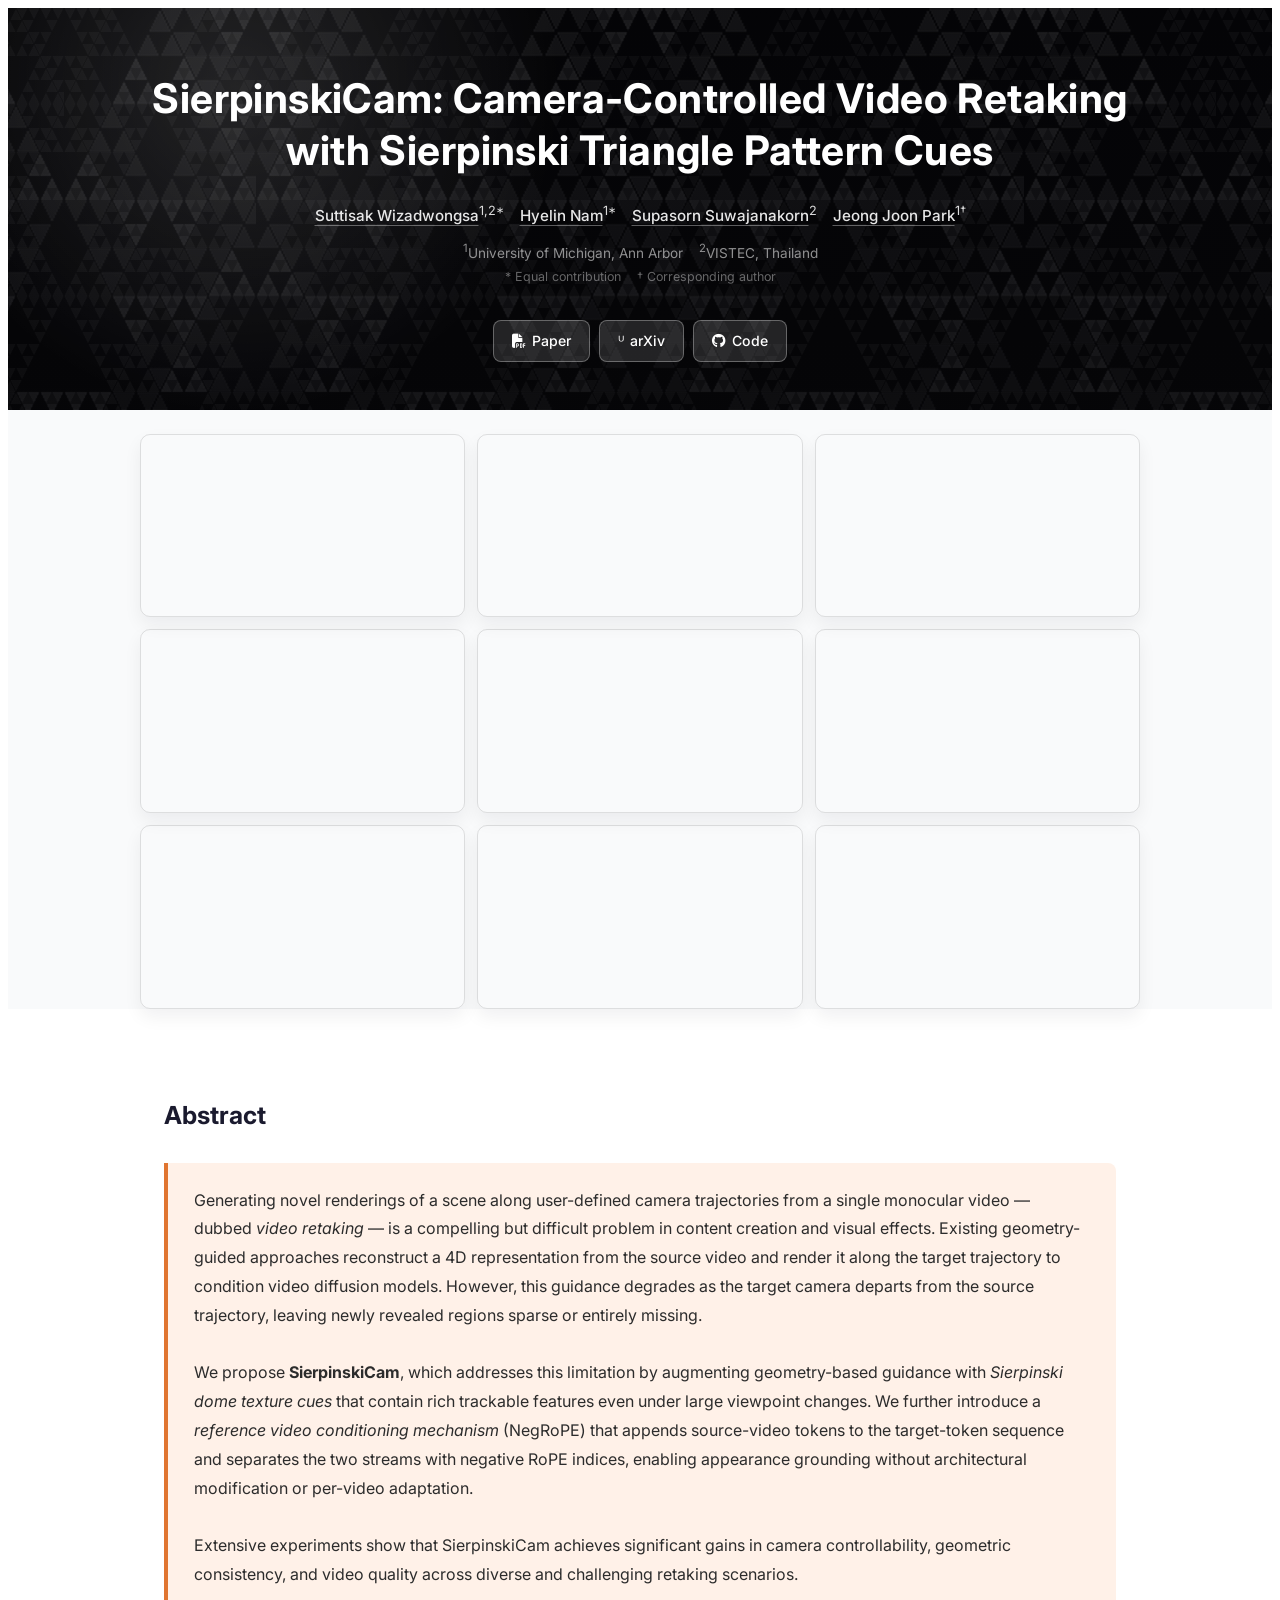
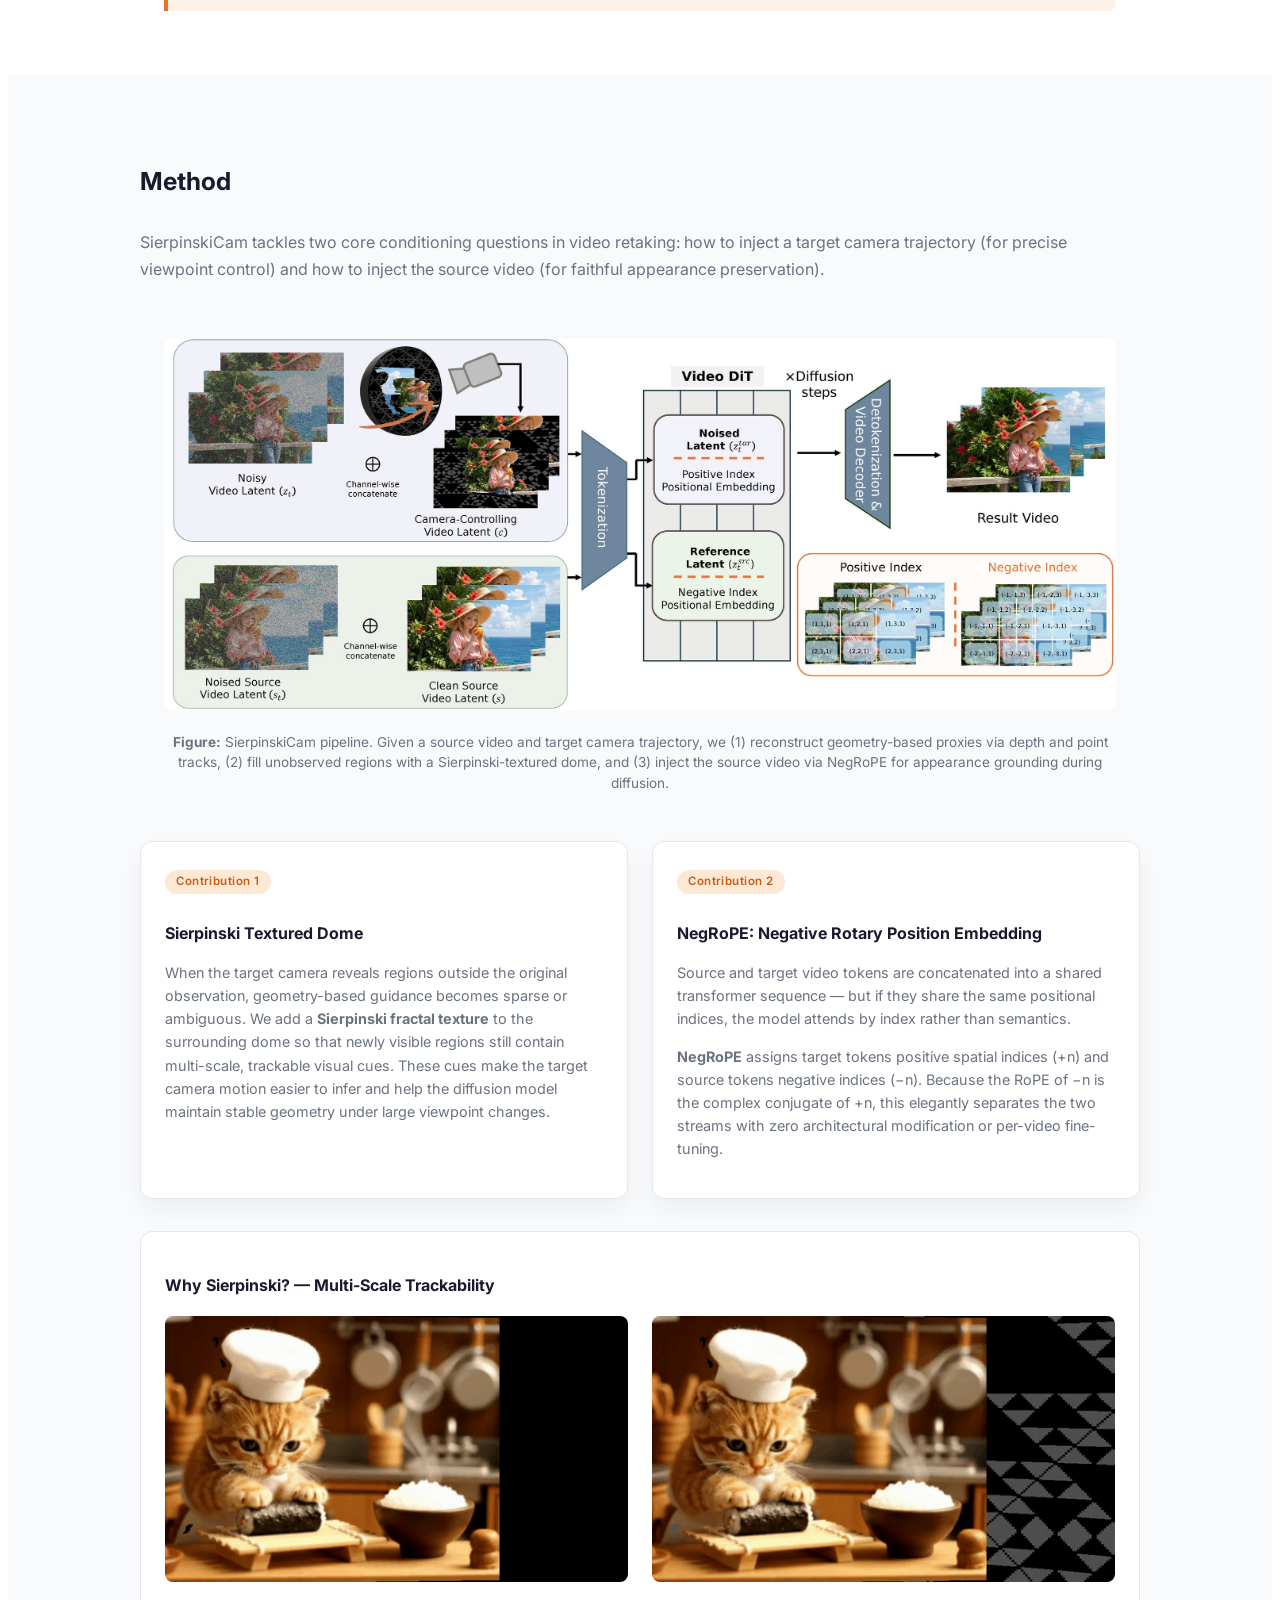
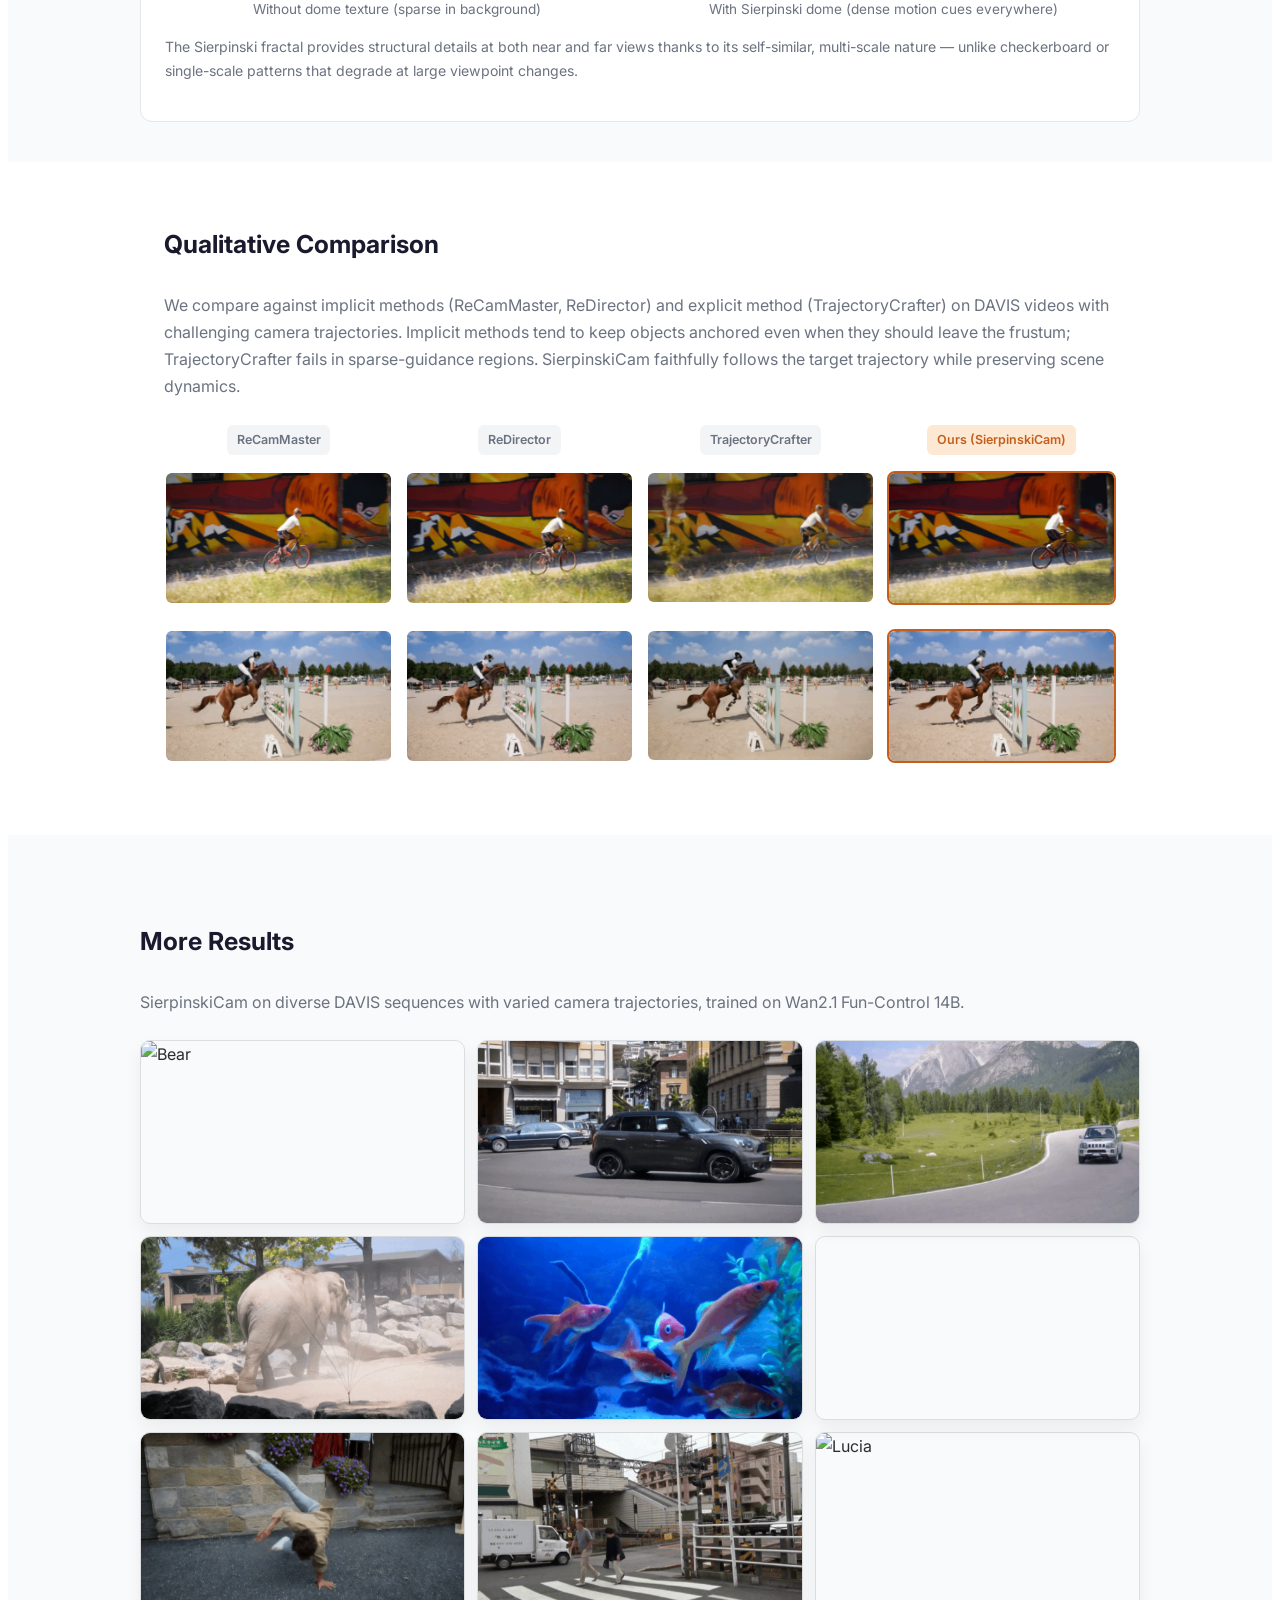
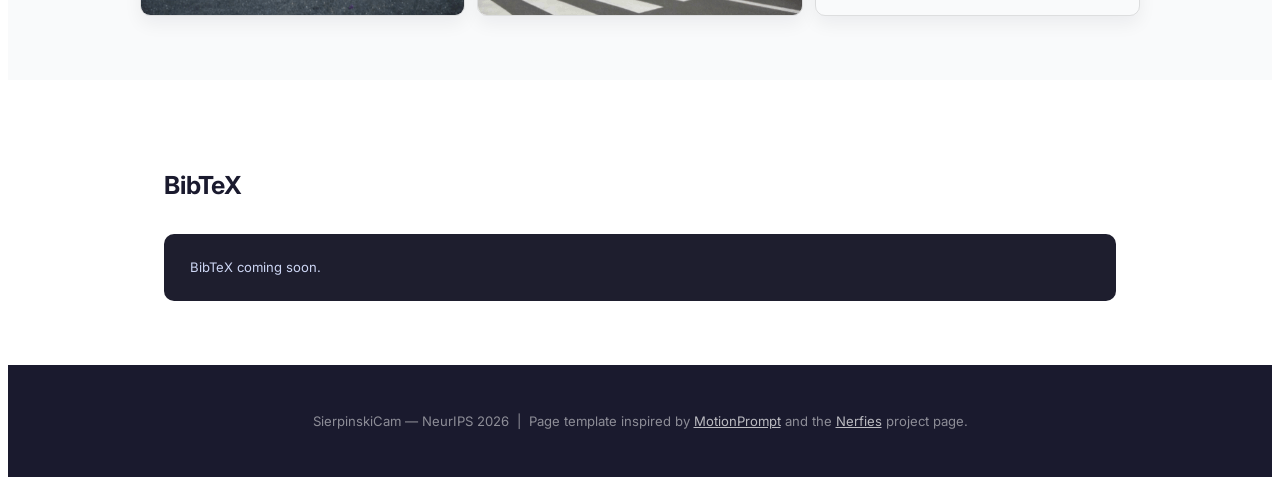
==== docs/index.html @ 6f452845 "docs: add project page" ====
<!DOCTYPE html>
<html lang="en">
<head>
  <meta charset="UTF-8" />
  <meta name="viewport" content="width=device-width, initial-scale=1.0" />
  <title>SierpinskiCam: Camera-Controlled Video Retaking</title>

  <!-- Bulma CSS -->
  <link rel="stylesheet" href="https://cdn.jsdelivr.net/npm/bulma@0.9.4/css/bulma.min.css" />
  <!-- Font Awesome -->
  <link rel="stylesheet" href="https://cdnjs.cloudflare.com/ajax/libs/font-awesome/6.4.0/css/all.min.css" />
  <!-- Google Fonts -->
  <link href="https://fonts.googleapis.com/css2?family=Inter:wght@300;400;500;600;700&display=swap" rel="stylesheet" />
  <!-- Project page styles -->
  <link rel="stylesheet" href="assets/css/styles.css?v=20260613-teaser-caption" />
</head>
<body>

<!-- ════════════════════════════════════════════
     HERO
════════════════════════════════════════════ -->
<section class="hero-section">
  <div style="position:relative;z-index:1;">
    <h1 class="paper-title">
      <span class="method-name">SierpinskiCam:</span>
      <span>Camera-Controlled Video Retaking with Sierpinski Triangle Pattern Cues</span>
    </h1>
    <div class="authors">
      <a class="author-name" href="https://sites.google.com/view/suttisak-wizadwongsa/" target="_blank">Suttisak Wizadwongsa</a><sup>1,2*</sup>
      &nbsp;&nbsp;
      <a class="author-name" href="https://hyelinnam.github.io/" target="_blank">Hyelin Nam</a><sup>1*</sup>
      &nbsp;&nbsp;
      <a class="author-name" href="https://www.supasorn.com/" target="_blank">Supasorn Suwajanakorn</a><sup>2</sup>
      &nbsp;&nbsp;
      <a class="author-name" href="https://jjparkcv.github.io/" target="_blank">Jeong Joon Park</a><sup>1†</sup>
    </div>
    <div class="affiliation">
      <sup>1</sup>University of Michigan, Ann Arbor &nbsp;&nbsp;
      <sup>2</sup>VISTEC, Thailand
      <br />
      <span style="font-size:0.78rem; opacity:0.7;">* Equal contribution &nbsp;&nbsp; † Corresponding author</span>
    </div>

    <div class="link-buttons">
      <a href="assets/papers/SierpinskiCam_26May_updated.pdf" class="link-btn" target="_blank">
        <i class="fas fa-file-pdf"></i> Paper
      </a>
      <a href="#" class="link-btn">
        <i class="ai ai-arxiv" style="font-family:'Font Awesome 6 Free';font-style:normal;">&#x1D41;</i>
        arXiv
      </a>
      <a href="https://github.com/HyelinNAM/SierpinskiCam" class="link-btn" target="_blank">
        <i class="fab fa-github"></i> Code
      </a>
    </div>
  </div>
</section>

<!-- ════════════════════════════════════════════
     TEASER RESULTS
════════════════════════════════════════════ -->
<div class="teaser-results">
  <div class="top-results-grid">
    <div class="result-card">
      <video src="assets/media/demo_set2/01-cam05.mp4" autoplay muted loop playsinline></video>
    </div>
    <div class="result-card">
      <video src="assets/media/demo_set2/10-cam09.mp4" autoplay muted loop playsinline></video>
    </div>
    <div class="result-card">
      <video src="assets/media/demo_set2/12-cam08.mp4" autoplay muted loop playsinline></video>
    </div>
    <div class="result-card">
      <video src="assets/media/demo_set2/13-cam08.mp4" autoplay muted loop playsinline></video>
    </div>
    <div class="result-card">
      <video src="assets/media/demo_set2/18-cam11.mp4" autoplay muted loop playsinline></video>
    </div>
    <div class="result-card">
      <video src="assets/media/demo_set2/14-cam11.mp4" autoplay muted loop playsinline></video>
    </div>
    <div class="result-card">
      <video src="assets/media/demo_set2/02-cam02.mp4" autoplay muted loop playsinline></video>
    </div>
    <div class="result-card">
      <video src="assets/media/demo_set2/07-cam05.mp4" autoplay muted loop playsinline></video>
    </div>
    <div class="result-card">
      <video src="assets/media/demo_set2/09-cam08.mp4" autoplay muted loop playsinline></video>
    </div>
  </div>
</div>

<!-- ════════════════════════════════════════════
     ABSTRACT
════════════════════════════════════════════ -->
<div class="content-section">
  <h2 class="section-title">Abstract</h2>
  <div class="abstract-text">
    Generating novel renderings of a scene along user-defined camera trajectories from a single
    monocular video — dubbed <em>video retaking</em> — is a compelling but difficult problem in
    content creation and visual effects. Existing geometry-guided approaches reconstruct a 4D
    representation from the source video and render it along the target trajectory to condition
    video diffusion models. However, this guidance degrades as the target camera departs from
    the source trajectory, leaving newly revealed regions sparse or entirely missing.
    <br /><br />
    We propose <strong>SierpinskiCam</strong>, which addresses this limitation by augmenting
    geometry-based guidance with <em>Sierpinski dome texture cues</em> that contain rich
    trackable features even under large viewpoint changes. We further introduce a
    <em>reference video conditioning mechanism</em> (NegRoPE) that appends source-video tokens
    to the target-token sequence and separates the two streams with negative RoPE indices,
    enabling appearance grounding without architectural modification or per-video adaptation.
    <br /><br />
    Extensive experiments show that SierpinskiCam achieves significant gains in camera
    controllability, geometric consistency, and video quality across diverse and challenging
    retaking scenarios.
  </div>

</div>

<!-- ════════════════════════════════════════════
     METHOD
════════════════════════════════════════════ -->
<div class="alt-bg method-section">
  <div style="max-width:1000px; margin:0 auto;">
    <h2 class="section-title">Method</h2>
    <p style="color:var(--muted); margin-bottom:1.5rem;">
      SierpinskiCam tackles two core conditioning questions in video retaking:
      how to inject a target camera trajectory (for precise viewpoint control)
      and how to inject the source video (for faithful appearance preservation).
    </p>

    <div class="pipeline-container" style="margin-top:2rem;">
      <img src="assets/figures/pipeline_v2-web.jpg" alt="SierpinskiCam method overview" />
      <div class="fig-caption">
        <strong>Figure:</strong> SierpinskiCam pipeline. Given a source video and target camera
        trajectory, we (1) reconstruct geometry-based proxies via depth and point tracks,
        (2) fill unobserved regions with a Sierpinski-textured dome, and (3) inject the source
        video via NegRoPE for appearance grounding during diffusion.
      </div>
    </div>

    <div class="contribution-grid">
      <!-- Contribution 1 -->
      <div class="contrib-card">
        <div class="tag-pill">Contribution 1</div>
        <h3>Sierpinski Textured Dome</h3>
        <p>
          When the target camera reveals regions outside the original observation,
          geometry-based guidance becomes sparse or ambiguous. We add a
          <strong>Sierpinski fractal texture</strong> to the surrounding dome so that
          newly visible regions still contain multi-scale, trackable visual cues.
          These cues make the target camera motion easier to infer and help the
          diffusion model maintain stable geometry under large viewpoint changes.
        </p>
      </div>

      <!-- Contribution 2 -->
      <div class="contrib-card">
        <div class="tag-pill">Contribution 2</div>
        <h3>NegRoPE: Negative Rotary Position Embedding</h3>
        <p>
          Source and target video tokens are concatenated into a shared transformer
          sequence — but if they share the same positional indices, the model
          attends by index rather than semantics.
        </p>
        <p style="margin-top:0.8rem;">
          <strong>NegRoPE</strong> assigns target tokens positive spatial indices
          (+n) and source tokens negative indices (−n). Because the RoPE of −n is
          the complex conjugate of +n, this elegantly separates the two streams
          with zero architectural modification or per-video fine-tuning.
        </p>
      </div>
    </div>

    <!-- Sierpinski scale robustness -->
    <div style="margin-top:2rem; background:#fff; border:1.5px solid var(--border); border-radius:12px; padding:1.5rem;">
      <h3 style="font-size:1rem; font-weight:700; margin-bottom:1rem; color:var(--primary);">
        Why Sierpinski? — Multi-Scale Trackability
      </h3>
      <div class="dome-compare">
        <div>
          <img src="assets/media/condition_gif/cat_sushi.gif" alt="No dome condition"
               style="width:100%; border-radius:8px;" />
          <div class="fig-caption" style="text-align:center; margin-top:0.5rem;">
            Without dome texture (sparse in background)
          </div>
        </div>
        <div>
          <img src="assets/media/condition_gif/cat_sushi_tex.gif" alt="Sierpinski dome condition"
               style="width:100%; border-radius:8px;" />
          <div class="fig-caption" style="text-align:center; margin-top:0.5rem;">
            With Sierpinski dome (dense motion cues everywhere)
          </div>
        </div>
      </div>
      <p style="font-size:0.88rem; color:var(--muted); margin-top:1rem;">
        The Sierpinski fractal provides structural details at both near and far views thanks to
        its self-similar, multi-scale nature — unlike checkerboard or single-scale patterns
        that degrade at large viewpoint changes.
      </p>
    </div>
  </div>
</div>

<!-- ════════════════════════════════════════════
     QUALITATIVE COMPARISON
════════════════════════════════════════════ -->
<div class="content-section qualitative-section">
  <h2 class="section-title">Qualitative Comparison</h2>
  <p style="color:var(--muted); margin-bottom:1.5rem;">
    We compare against implicit methods (ReCamMaster, ReDirector) and explicit method
    (TrajectoryCrafter) on DAVIS videos with challenging camera trajectories.
    Implicit methods tend to keep objects anchored even when they should leave the frustum;
    TrajectoryCrafter fails in sparse-guidance regions. SierpinskiCam faithfully follows the
    target trajectory while preserving scene dynamics.
  </p>

  <!-- Method header row -->
  <div class="method-cols comparison-header" style="margin-bottom:0.5rem;">
    <div class="method-col">
      <span class="method-label label-baseline">ReCamMaster</span>
    </div>
    <div class="method-col">
      <span class="method-label label-baseline">ReDirector</span>
    </div>
    <div class="method-col">
      <span class="method-label label-baseline">TrajectoryCrafter</span>
    </div>
    <div class="method-col ours-col">
      <span class="method-label label-ours">Ours (SierpinskiCam)</span>
    </div>
  </div>

  <div class="comparison-stack">
    <div class="method-cols comparison-row">
      <div class="method-col">
        <img src="assets/media/comparison_gif/recam/bmx-trees.gif" alt="ReCamMaster BMX Trees" />
      </div>
      <div class="method-col">
        <img src="assets/media/comparison_gif/redirector/bmx-trees.gif" alt="ReDirector BMX Trees" />
      </div>
      <div class="method-col">
        <img src="assets/media/comparison_gif/trajc/bmx-trees.gif" alt="TrajectoryCrafter BMX Trees" />
      </div>
      <div class="method-col ours-col">
        <img src="assets/media/main_gif/bmx-trees.gif" alt="Ours BMX Trees" />
      </div>
    </div>

    <div class="method-cols comparison-row">
      <div class="method-col">
        <img src="assets/media/comparison_gif/recam/horsejump-high.gif" alt="ReCamMaster Horsejump" />
      </div>
      <div class="method-col">
        <img src="assets/media/comparison_gif/redirector/horsejump-high.gif" alt="ReDirector Horsejump" />
      </div>
      <div class="method-col">
        <img src="assets/media/comparison_gif/trajc/horsejump-high.gif" alt="TrajectoryCrafter Horsejump" />
      </div>
      <div class="method-col ours-col">
        <img src="assets/media/main_gif/horsejump-high-cam6.gif" alt="Ours Horsejump" />
      </div>
    </div>
  </div>
</div>

<!-- ════════════════════════════════════════════
     MORE RESULTS
════════════════════════════════════════════ -->
<div class="alt-bg" style="background:var(--bg-alt); padding: 4rem 1.5rem;">
  <div style="max-width:1000px; margin:0 auto;">
    <h2 class="section-title">More Results</h2>
    <p style="color:var(--muted); margin-bottom:1.5rem;">
      SierpinskiCam on diverse DAVIS sequences with varied camera trajectories,
      trained on Wan2.1 Fun-Control 14B.
    </p>
    <div class="results-grid">
      <div class="result-card">
        <img src="assets/media/main_gif/bear-cam3.gif" alt="Bear" />
      </div>
      <div class="result-card">
        <img src="assets/media/main_gif/car-roundabout-cam3.gif" alt="Car Roundabout" />
      </div>
      <div class="result-card">
        <img src="assets/media/main_gif/car-turn-cam3.gif" alt="Car Turn" />
      </div>
      <div class="result-card">
        <img src="assets/media/main_gif/elephant-cam4.gif" alt="Elephant" />
      </div>
      <div class="result-card">
        <img src="assets/media/main_gif/gold-fish-cam6.gif" alt="Gold Fish" />
      </div>
      <div class="result-card">
        <video src="assets/media/more_results/ours-motorbike.mp4" autoplay muted loop playsinline></video>
      </div>
      <div class="result-card">
        <img src="assets/media/main_gif/breakdance-flare-cam05.gif" alt="Breakdance" />
      </div>
      <div class="result-card">
        <img src="assets/media/main_gif/crossing-cam05.gif" alt="Crossing" />
      </div>
      <div class="result-card">
        <img src="assets/media/main_gif/lucia-cam4.gif" alt="Lucia" />
      </div>
    </div>
  </div>
</div>

<!-- ════════════════════════════════════════════
     BIBTEX
════════════════════════════════════════════ -->
<div class="content-section">
  <h2 class="section-title">BibTeX</h2>
  <div class="bibtex-block">BibTeX coming soon.</div>
</div>

<!-- ════════════════════════════════════════════
     FOOTER
════════════════════════════════════════════ -->
<footer class="site-footer">
  <p>
    SierpinskiCam &mdash; NeurIPS 2026 &nbsp;|&nbsp;
    Page template inspired by
    <a href="https://motionprompt.github.io/" target="_blank">MotionPrompt</a>
    and the
    <a href="https://nerfies.github.io/" target="_blank">Nerfies</a> project page.
  </p>
</footer>

</body>
</html>
---- docs/assets/css/styles.css ----
:root {
      --primary: #1a1a2e;
      --accent: #e07530;
      --accent-light: #fff1e8;
      --fractal: #c45e1a;
      --fractal-light: #fde8d4;
      --text: #2c2c2c;
      --muted: #6b7280;
      --border: #e5e7eb;
      --bg-alt: #f9fafb;
    }

    * { box-sizing: border-box; }

    body {
      font-family: 'Inter', sans-serif;
      color: var(--text);
      line-height: 1.7;
      background: #ffffff;
    }

    /* ── Hero ─────────────────────────────────── */
    .hero-section {
      background:
        radial-gradient(circle at 18% 20%, rgba(255,255,255,0.14), transparent 30%),
        linear-gradient(rgba(8,8,12,0.62), rgba(8,8,12,0.78)),
        url('../images/sierpinski-checker-texture-dark.png'),
        var(--primary);
      background-size: auto, auto, 768px 768px, auto;
      background-position: center, center, center top, center;
      padding: 4rem 1.5rem 3rem;
      text-align: center;
      position: relative;
      overflow: hidden;
    }

    .hero-section::before {
      content: '';
      position: absolute;
      inset: 0;
      background: url('../images/sierpinski-checker-texture.png') repeat center top;
      background-size: 384px 384px;
      opacity: 0.12;
      pointer-events: none;
    }

    .paper-title {
      font-size: clamp(1.45rem, 3.2vw, 2.55rem);
      font-weight: 700;
      color: #ffffff;
      line-height: 1.28;
      margin: 0 0 1.5rem;
      letter-spacing: 0.01em;
      max-width: 980px;
      margin-left: auto;
      margin-right: auto;
    }

    .paper-title .method-name {
      color: #ffffff;
    }

    .venue-badge {
      display: inline-block;
      background: rgba(255,255,255,0.12);
      border: 1px solid rgba(255,255,255,0.25);
      color: #fff;
      border-radius: 999px;
      padding: 0.25rem 1rem;
      font-size: 0.9rem;
      font-weight: 500;
      margin-bottom: 1.8rem;
      letter-spacing: 0.03em;
    }

    .authors {
      color: rgba(255,255,255,0.85);
      font-size: 0.95rem;
      margin-bottom: 0.6rem;
    }

    .author-name {
      font-weight: 500;
      color: rgba(255,255,255,0.9);
      text-decoration: underline;
      text-underline-offset: 3px;
      text-decoration-color: rgba(255,255,255,0.35);
      transition: text-decoration-color 0.2s;
    }

    .author-name:hover {
      color: #fff;
      text-decoration-color: rgba(255,255,255,0.8);
    }

    .affiliation {
      color: rgba(255,255,255,0.55);
      font-size: 0.85rem;
      margin-bottom: 2rem;
    }

    .link-buttons {
      display: flex;
      flex-wrap: wrap;
      gap: 0.6rem;
      justify-content: center;
    }

    .link-btn {
      display: inline-flex;
      align-items: center;
      gap: 0.4rem;
      background: rgba(255,255,255,0.12);
      border: 1.5px solid rgba(255,255,255,0.3);
      color: #fff;
      border-radius: 8px;
      padding: 0.5rem 1.1rem;
      font-size: 0.88rem;
      font-weight: 500;
      text-decoration: none;
      transition: background 0.2s, border-color 0.2s;
    }

    .link-btn:hover {
      background: rgba(255,255,255,0.22);
      border-color: rgba(255,255,255,0.5);
      color: #fff;
    }

    /* ── Section layout ───────────────────────── */
    .content-section {
      padding: 4rem 1.5rem;
      max-width: 1000px;
      margin: 0 auto;
    }

    .content-section.alt-bg {
      background: var(--bg-alt);
      max-width: 100%;
      padding: 4rem 1.5rem;
    }

    .content-section.alt-bg > .inner {
      max-width: 1000px;
      margin: 0 auto;
    }

    .method-section {
      background: var(--bg-alt);
      padding: 4rem 1.5rem 2.5rem;
    }

    .qualitative-section {
      padding-top: 2.5rem;
    }

    .section-title {
      font-size: 1.55rem;
      font-weight: 700;
      color: var(--primary);
      margin-bottom: 1.2rem;
      padding-bottom: 0.5rem;
      border-bottom: none;
    }

    .teaser-results {
      background: var(--bg-alt);
      padding: 1.5rem 1.5rem 0;
    }

    .top-results-grid {
      display: grid;
      grid-template-columns: repeat(3, 1fr);
      gap: 0.75rem;
      max-width: 1000px;
      margin: 0 auto;
    }

    /* ── Abstract ─────────────────────────────── */
    .abstract-text {
      font-size: 1rem;
      line-height: 1.8;
      color: var(--text);
      background: var(--accent-light);
      border-left: 4px solid var(--accent);
      padding: 1.4rem 1.6rem;
      border-radius: 0 8px 8px 0;
    }

    /* ── Method cards ─────────────────────────── */
    .contribution-grid {
      display: grid;
      grid-template-columns: 1fr 1fr;
      gap: 1.5rem;
      margin-top: 1.5rem;
    }

    @media (max-width: 700px) {
      .contribution-grid { grid-template-columns: 1fr; }
    }

    .contrib-card {
      border-radius: 12px;
      padding: 1.5rem;
      background: #fff;
      border: 1.5px solid var(--border);
      box-shadow: 0 10px 24px rgba(17, 24, 39, 0.05);
    }

    .contrib-card h3 {
      font-size: 1rem;
      font-weight: 700;
      color: var(--primary);
      margin-bottom: 0.5rem;
    }

    .contrib-card p {
      font-size: 0.9rem;
      color: var(--muted);
      line-height: 1.6;
    }

    .contrib-card .tag-pill {
      display: inline-block;
      background: var(--fractal-light);
      color: var(--fractal);
      border-radius: 999px;
      font-size: 0.72rem;
      font-weight: 600;
      padding: 0.15rem 0.7rem;
      margin-bottom: 0.6rem;
      letter-spacing: 0.04em;
    }

    /* ── Pipeline figure ──────────────────────── */
    .pipeline-container {
      background: var(--bg-alt);
      border-radius: 12px;
      padding: 1.5rem;
      margin: 1.5rem 0;
      text-align: center;
    }

    .pipeline-container img {
      max-width: 100%;
      border-radius: 8px;
    }

    .fig-caption {
      font-size: 0.85rem;
      color: var(--muted);
      margin-top: 0.8rem;
      line-height: 1.5;
    }

    /* ── Comparison section ───────────────────── */
    .comparison-stack {
      display: grid;
      gap: 1rem;
    }

    .comparison-row {
      align-items: start;
    }

    .method-cols {
      display: grid;
      grid-template-columns: repeat(4, 1fr);
      gap: 0.75rem;
    }

    @media (max-width: 900px) {
      .method-cols { grid-template-columns: repeat(2, 1fr); }
    }

    @media (max-width: 500px) {
      .method-cols { grid-template-columns: 1fr; }
    }

    .method-col { text-align: center; }

    .method-col .method-label {
      font-size: 0.78rem;
      font-weight: 600;
      padding: 0.3rem 0.6rem;
      border-radius: 6px;
      margin-bottom: 0.5rem;
      display: inline-block;
    }

    .label-baseline {
      background: #f3f4f6;
      color: #6b7280;
    }

    .label-ours {
      background: var(--fractal-light);
      color: var(--fractal);
    }

    .method-col img {
      width: 100%;
      border-radius: 8px;
      border: 2px solid transparent;
    }

    .method-col.ours-col img {
      border-color: var(--fractal);
    }

    /* ── Results gallery ──────────────────────── */
    .results-grid {
      display: grid;
      grid-template-columns: repeat(3, 1fr);
      gap: 0.75rem;
    }

    @media (max-width: 800px) {
      .results-grid { grid-template-columns: repeat(2, 1fr); }
    }

    @media (max-width: 500px) {
      .results-grid { grid-template-columns: 1fr; }
    }

    .result-card {
      border-radius: 10px;
      overflow: hidden;
      position: relative;
      border: 1px solid rgba(17,17,17,0.12);
      box-shadow: 0 8px 18px rgba(17,24,39,0.06);
    }

    .result-card img,
    .result-card video {
      width: 100%;
      aspect-ratio: 16/9;
      object-fit: cover;
      display: block;
    }

    /* ── Dome texture comparison ──────────────── */
    .dome-compare {
      display: grid;
      grid-template-columns: 1fr 1fr;
      gap: 1.5rem;
      align-items: start;
    }

    @media (max-width: 600px) {
      .dome-compare { grid-template-columns: 1fr; }
    }

    /* ── BibTeX ───────────────────────────────── */
    .bibtex-block {
      background: #1e1e2e;
      color: #cdd6f4;
      border-radius: 10px;
      padding: 1.4rem 1.6rem;
      font-family: 'Inter', sans-serif;
      font-size: 0.82rem;
      line-height: 1.7;
      overflow-x: auto;
      white-space: pre;
    }

    .bibtex-block .kw { color: #89b4fa; }
    .bibtex-block .str { color: #a6e3a1; }

    /* ── Footer ───────────────────────────────── */
    .site-footer {
      background: var(--primary);
      color: rgba(255,255,255,0.5);
      text-align: center;
      padding: 2rem 1.5rem;
      font-size: 0.82rem;
    }

    .site-footer a { color: rgba(255,255,255,0.7); text-decoration: underline; }

    /* ── Stat badges ──────────────────────────── */
    .stat-row {
      display: flex;
      gap: 1rem;
      flex-wrap: wrap;
      margin: 1.5rem 0;
    }

    .stat-card {
      flex: 1;
      min-width: 140px;
      background: var(--accent-light);
      border-radius: 10px;
      padding: 1rem 1.2rem;
      text-align: center;
    }

    .stat-card .stat-num {
      font-size: 1.8rem;
      font-weight: 700;
      color: var(--accent);
      line-height: 1.1;
    }

    .stat-card .stat-desc {
      font-size: 0.78rem;
      color: var(--muted);
      margin-top: 0.2rem;
      line-height: 1.3;
    }
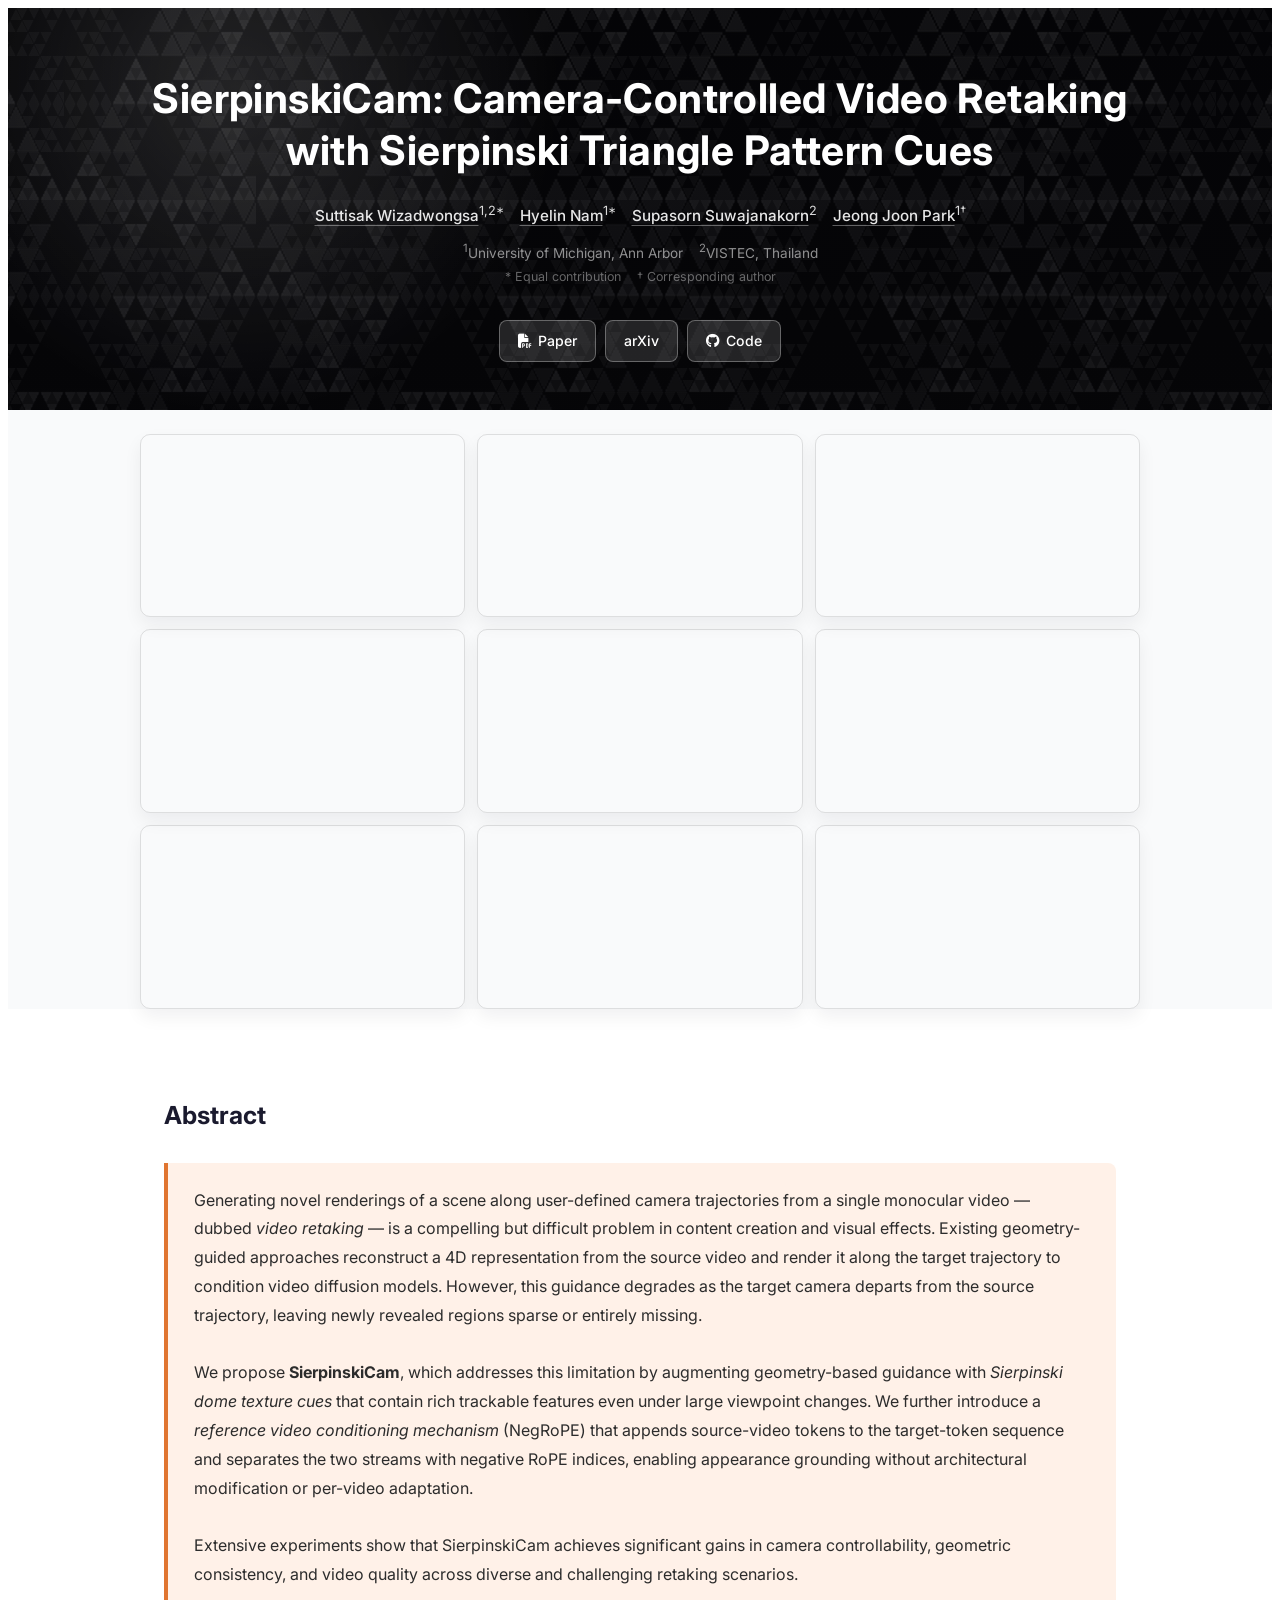
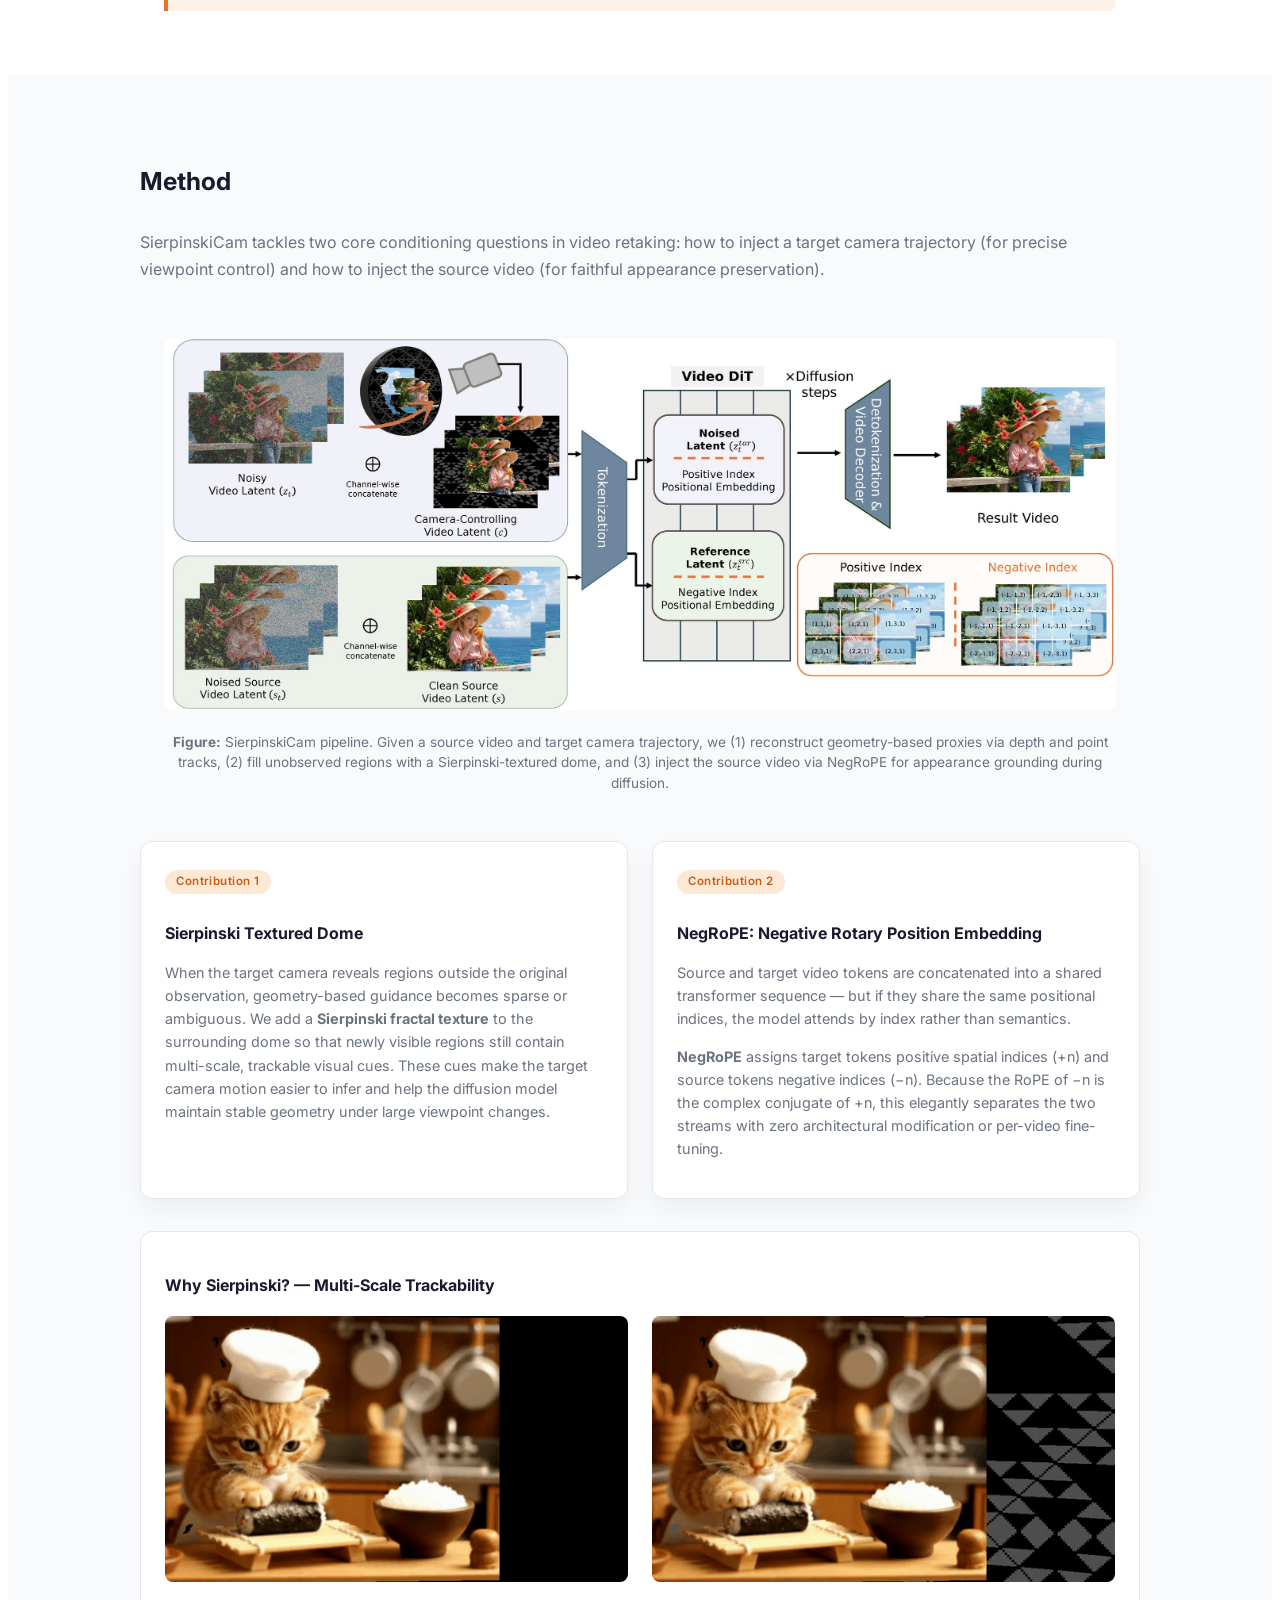
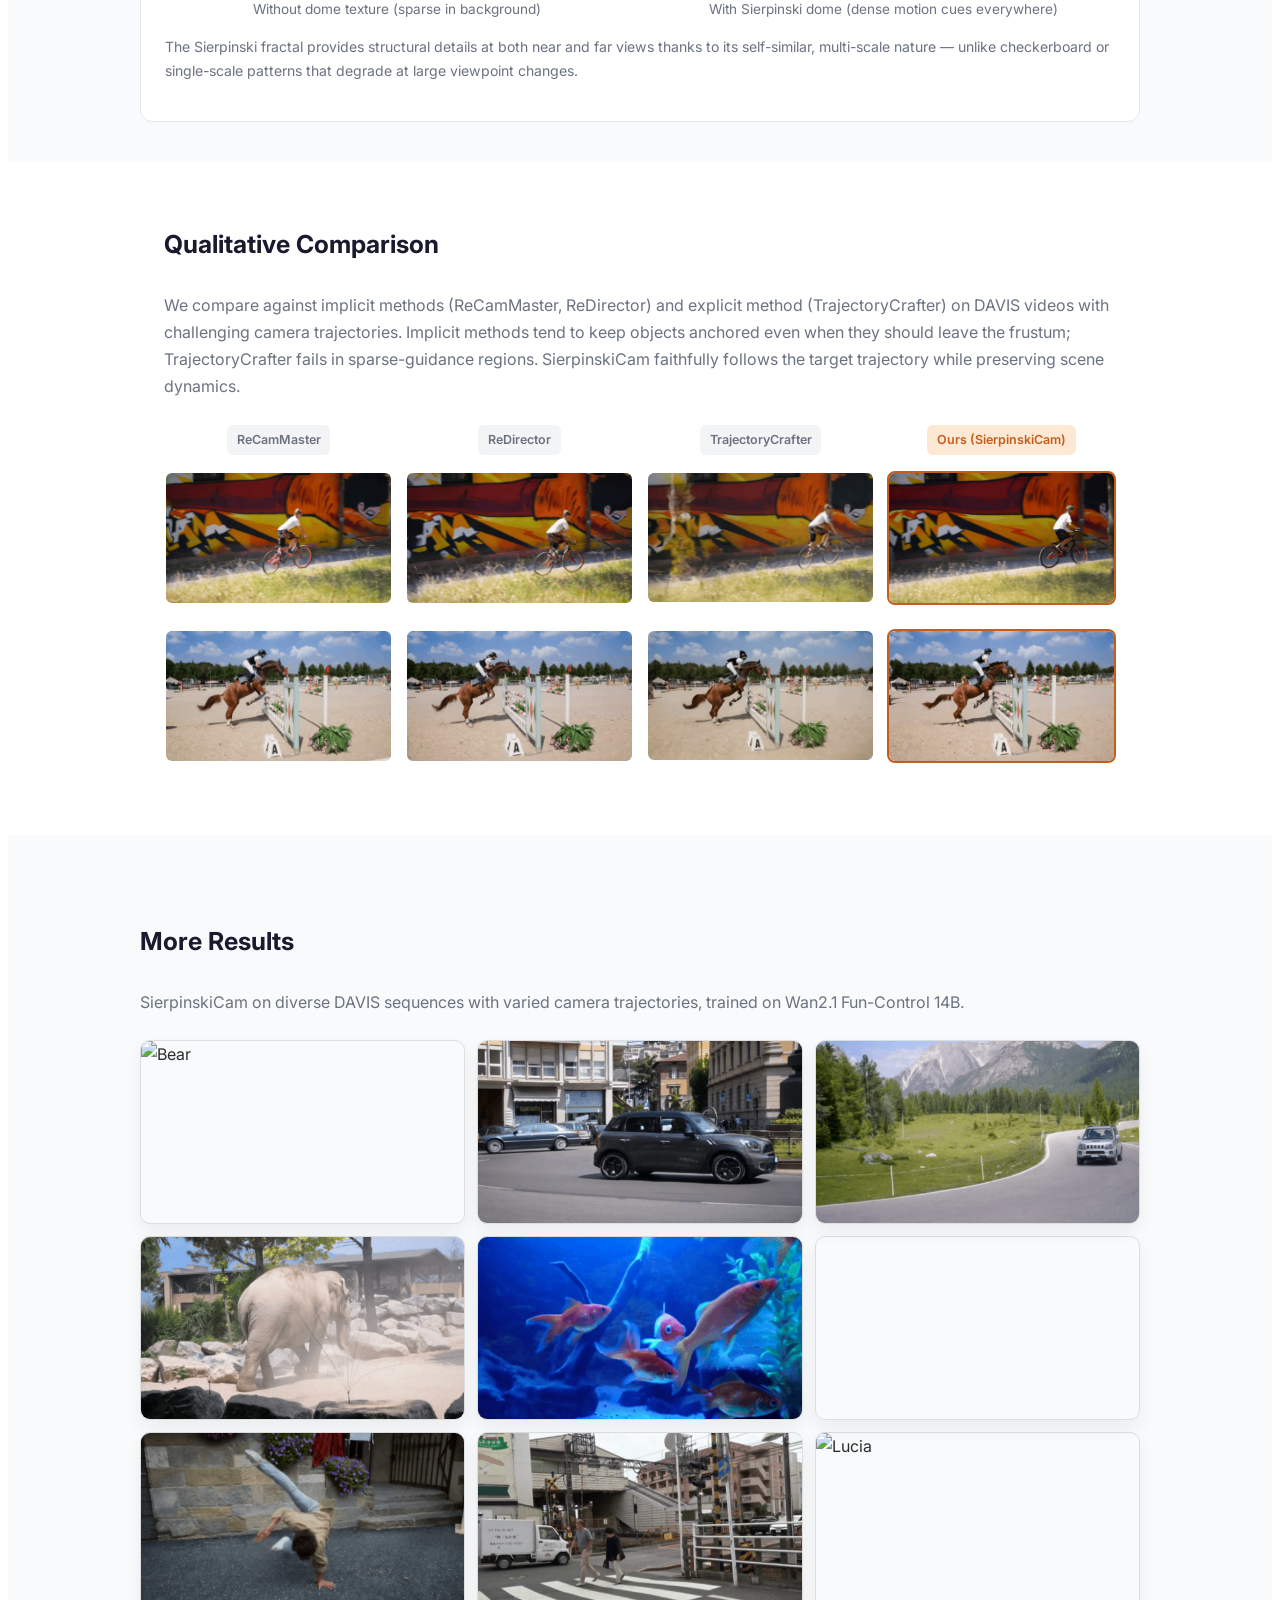
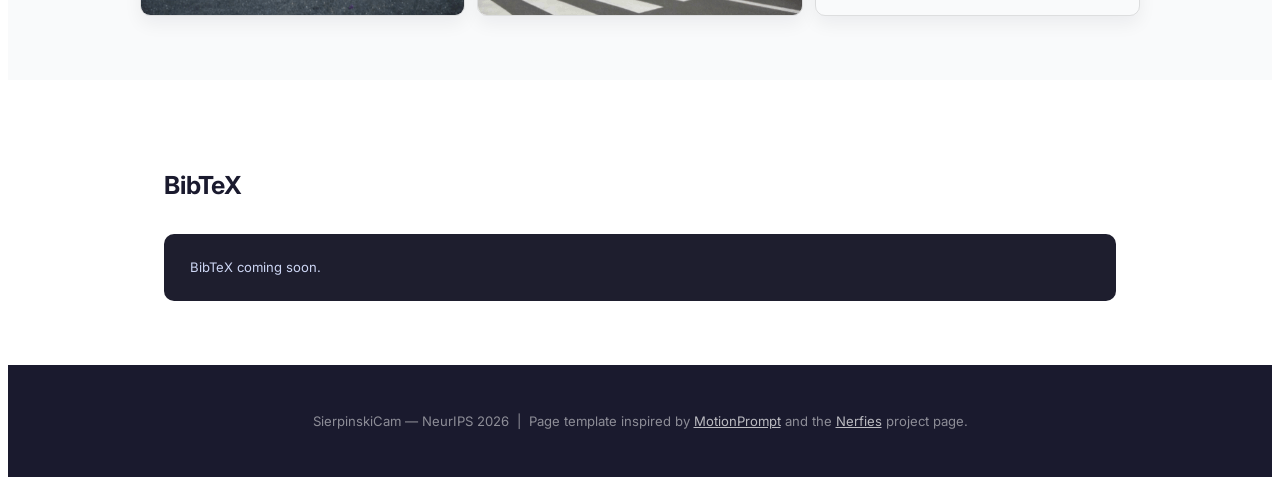
==== commit 97850cdf: "fix: remove broken arxiv icon" ====
--- a/docs/index.html
+++ b/docs/index.html
@@ -46,7 +46,6 @@
         <i class="fas fa-file-pdf"></i> Paper
       </a>
       <a href="#" class="link-btn">
-        <i class="ai ai-arxiv" style="font-family:'Font Awesome 6 Free';font-style:normal;">&#x1D41;</i>
         arXiv
       </a>
       <a href="https://github.com/HyelinNAM/SierpinskiCam" class="link-btn" target="_blank">
